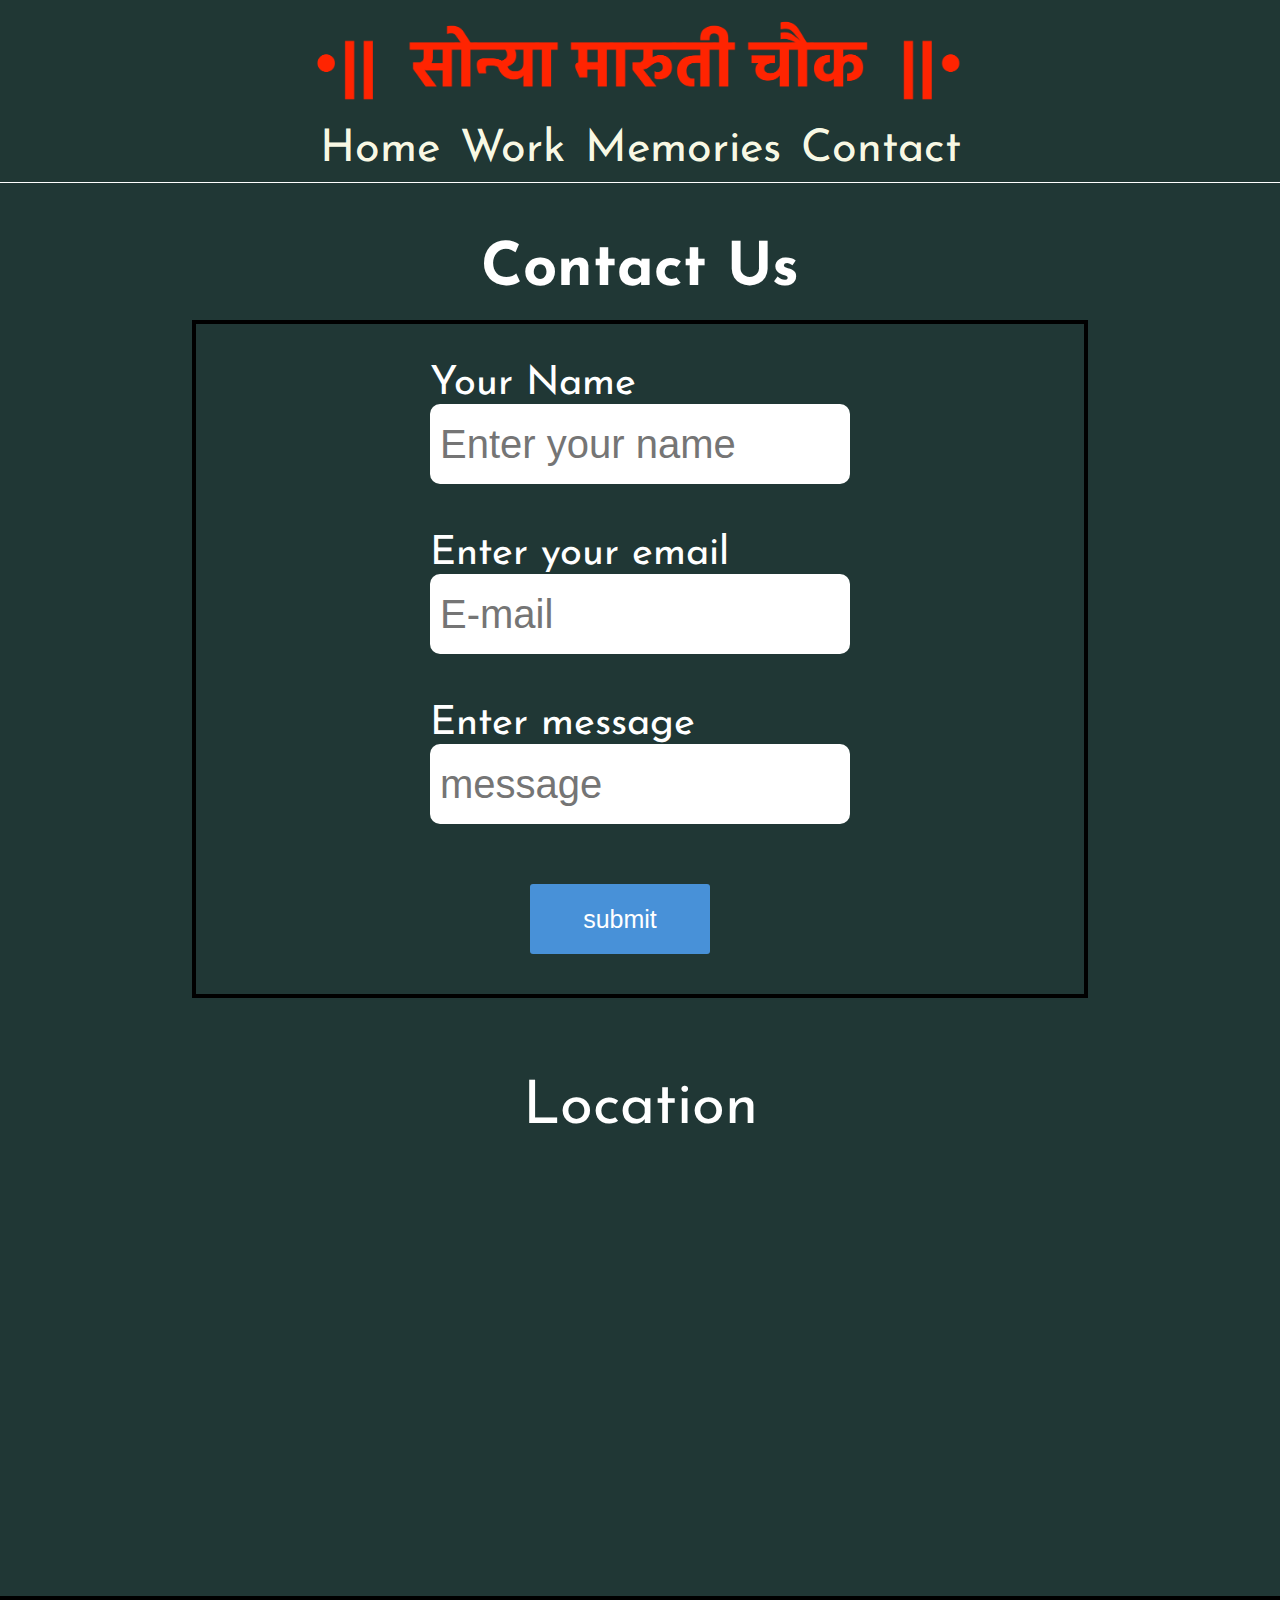
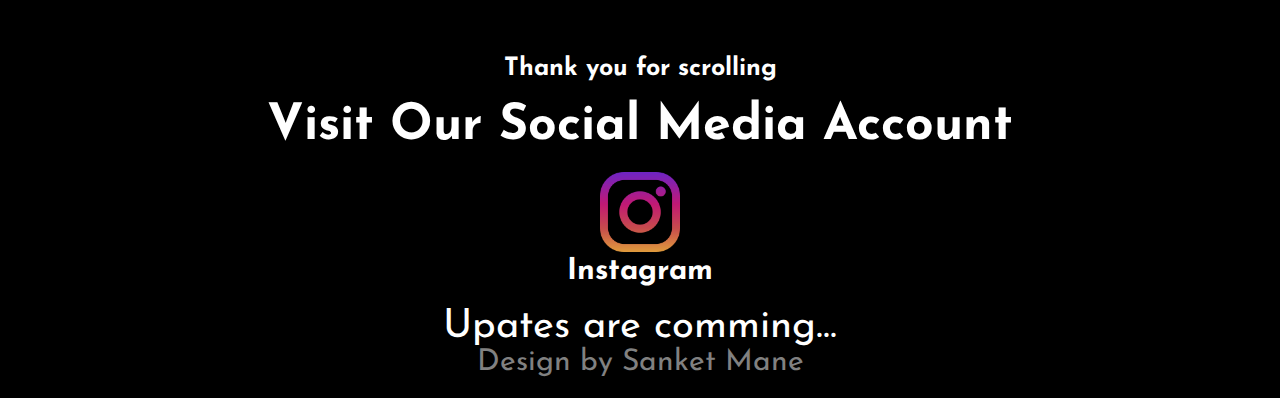
==== contact.html @ e2b0c28d "adding files" ====
<!DOCTYPE html>
<html lang="en">
<head>
    <meta charset="UTF-8">
    <title>sonya maruti chouk</title>
    <link rel="stylesheet" href="final.css">
    <link rel="preconnect" href="https://fonts.googleapis.com">
<link rel="preconnect" href="https://fonts.gstatic.com" crossorigin>
<link href="https://fonts.googleapis.com/css2?family=Josefin+Sans:ital,wght@0,100..700;1,100..700&display=swap" rel="stylesheet">
</head>
<body>
    <navbar>
        <div class="main-navbar">
            <div class="main-navbar-logo">
                <div class="logo-div"><img id="logo-id"src="./images/mandal.png" alt="logo"></div>
            </div>
            <div class="main-navbar-fun">
                <div class="home" ><li><a href="index.html">Home</a></li></div>
                <div class="work"><li><a href="work.html">Work</a></li></div>
                <div class="media" ><li><a href="memories.html">Memories</a></li></div>
                <div class="contact" ><li><a href="contact.html">Contact</a></li></div>
            </div>
        </div>
    </navbar>

<div>
    <div class="section-contact">
        <div class="contact-heading">
            <h4 id="contact">Contact Us</h4>
        </div>
    
        <div class="contact-content">
            <form action="#">

                <div class="name">
                    <label for="username">Your Name</label>
                    <input type="text" name="username" id="username" required autocapitalize="off" placeholder="Enter your name">
                </div>

                <div class="email">
                    <label for="email"> Enter your email</label>
                    <input type="email" name="email" id="email" autocomplete="off" required placeholder="E-mail">
                </div>

                <div class="message">
                    <label for="message"> Enter message</label>
                    <input type="message" name="message" id="message" autocomplete="off" required placeholder="message">
                </div>

                <button id="btn">submit</button>
            </form>
        </div>


        <div class="map">
            <p id="map-loc">Location</p>
            <iframe id="map-main" src="https://www.google.com/maps/embed?pb=!1m18!1m12!1m3!1d567.4681845193257!2d74.15631741715782!3d16.902799224222722!2m3!1f0!2f0!3f0!3m2!1i1024!2i768!4f13.1!3m3!1m2!1s0x3bc1a6f701679f43%3A0xf32b539c07f40e1a!2sSMC!5e0!3m2!1sen!2sin!4v1725465652658!5m2!1sen!2sin" width="600" height="450" style="border:0;" allowfullscreen="" loading="lazy" referrerpolicy="no-referrer-when-downgrade"></iframe>
        </div>

 
</div>



    <footer>
        <div class="footer-main">
            <div class="title">
                <h2>Thank you for scrolling</h2>
                <h5 id="title-visit">Visit Our Social Media Account</h5>
            </div>
            
            <div class="social-media">
                <div class="media-logo">
                    <a href="https://www.instagram.com/sonya_maruti_chowk?utm_source=ig_web_button_share_sheet&igsh=ZDNlZDc0MzIxNw=="><img id="insta" src="./images/instagram.png" alt="instgram"></a>
                </div>
                <h6>Instagram</h6>
            </div>
            <div class="updates">
                <h7>Upates are comming...</h7>
                <p class="sanket">Design by Sanket Mane</p>
            </div>
        </div>
    </footer>
</div>
</body>
</html>
---- final.css ----
*{
    margin:0;
    padding:0;
    box-sizing:border-box;
}

body{
    width:100vw;
    height:100vh;
    background-color:#203735;
    color:white;
    font-family: "Josefin Sans", sans-serif;
}
li{
    list-style:none;
    font-size:45px;
    
    &:active{
        color:#993933;
    }
}

a{
    text-decoration: none;
    color:#ffffeafc;
}

#bappa{
    padding-top: 40px;
    font-size: 40px;
    color:#2c2527;
}

h5{
    font-size:50px;
}

/* navbar section */

.main-navbar{
    width:100%;
    height:auto;
    display:flex;
    flex-direction: column;
    align-items:center;
    padding:10px;
    position: fixed;
    top:0;
    background-color:#203734;
    border-bottom:1px solid white;
}

#logo-id{
    width:660px;
}
.main-navbar-fun{
    width:100%;
    height: auto;
    display:flex;
    flex-direction:row;
    align-items: center;
    justify-content:center;
    padding-top:10px;
    
    gap:20px;
}


/* section start*/

.main-section{
    width:100%;
    height:auto;
    display:flex;
    flex-direction: column;
    
    align-items:center;
    margin-top:220px;
    
    
}

#smc-img{
    width:400px;
    height:400px;
    border-radius:50%;
    padding-top:3px;
    padding-right:3px;
    padding-left:3px;
    border:3px dotted white;
}
#name-img{
    width:780px;
}

.main-section-img2{
    width:100%;
    height:auto;
    display:flex;
    justify-content:center;
}

.profile{
    width:100vw;
    height:auto;
    display:flex;
    flex-direction:row;
    justify-content:space-around;
   
  
}
.tushar{
    width:100%;
    height: auto;
    padding-top:5px;
}
#adesh{
    width:290px;
    height:auto;
}
#tushar{
    width:280px;
    height:auto;  
    padding-top:12px; 
   
}

.ade,.tush{
    display: flex;
    flex-direction: column;
    align-items: center;
    font-size: 40px;
}

#ade, #up{
    width: 160px;
}

.about-div{
    width:100%;
    height :auto;
    padding:10px;
    margin:0 auto;
    display:flex;
    flex-direction: center;
    justify-content: center;
}

#about-info{
    max-width:80rem;
    text-align: center ;
}

#read-more{
    width:150px;
    height:40px;
    align-items:center;
    display:flex;
    justify-content:center;
    background-color:#4993dbfc;
    color:white;
    border:none;
    border-radius:3px;
    margin-top:10px;
   
    font-size: 25px;
    
    &:active{
       background-color:#144677fc;
    }
}

#btn{
    width:180px;
    height:70px;
    align-items:center;
    display:flex;
    justify-content:center;
    background-color:#4993dbfc;
    color:white;
    border:none;
    border-radius:3px;
    margin-top:10px;
   
    font-size: 25px;
    margin-left:100px ;
    
    &:active{
       background-color:#144677fc;
    }
}
.about-div-in{
    width:80%;
    height:auto;
    border:1px solid white;
    border-radius:20px 0 20px 0;
    padding:30px;
    display:flex;
    flex-direction: column;
    justify-content: center;
    align-items:center;
    margin-top: 30px;
}


.btn-div{
    width:100%;
    height:auto;
    display:flex;
    justify-content:center;
    padding:20px;
}

#about{
    font-size:60px;
    padding-left:20px;
    color:#eb4d14fc;
}
.bappa-main{
    width:100%;
    height:auto;
    display:flex;
    flex-direction:column;
    align-items:center;
    margin-top: 60px;
}

.bappa-main-1{
    width:100%;
    height:auto;
    display:flex;
    flex-direction: column;
    align-items: center;
    justify-content:center;
}

.bappa-1{
    width:70%;
    height:auto;
    background-color:white;
    display:flex;
    flex-direction: column;
    align-items:center;
    justify-content:center;
    border-radius:3px;
    padding:10px;
    margin-bottom:40px;
    padding-bottom: 50px;
}


#down-btn{
    width:80px;
    height:20px;
    background-color:#467dd3;
    color:white;
}
#bappa1{
    width:580px;
    height:auto;
    padding-top:30px;
}

.footer-main{
    width:100%;
    height:auto;
    display:flex;
    flex-direction:column;
    background-color:black;
    align-items:center;
    padding-top:40px;
}

.title{
    width:100%;
    height:auto;
    padding:20px;
    display:flex;
    flex-direction: column;
    align-items:center;
    justify-content:center;
}
#insta{
    width:80px;
    height:auto;
}

.social-media{
    width:100%;
    height:auto;
    display:flex;
    flex-direction: column;
    align-items:center;
    justify-content:center;
}
.updates{
    width:100%;
    height:auto;
    padding: 20px;
    display:flex;
    flex-direction:column;
    align-items:center;
    justify-content:center;
    
}

.sanket{
    font-size:30px;
    color:#818181;
    
}

.work-main{
    width:100%;
    height:auto;
    margin-top:12rem;
    padding:20px;
}

#must{
   
    align-content: center;
    font-size:20px;
    color:#ff5540;
}
.memories-main{
    margin-top:17rem;
    padding-bottom: 30px;
}

.videos{
    width:100%;
    height:auto;
    
    display:flex;
    flex-direction: column;
    align-items:center;
    justify-content:center;
}

iframe{
    border-radius:8px;
    margin-bottom:8px;
}
.des{
    font-size: 40px;
    margin-top:6px;
}
.title-mem{
    width:100%;
    height:auto;
    display:flex;
    align-items:center;
    justify-content:center;
    margin-bottom:8px;
    
}

#old{
    font-size:60px;
    color:white;
}
.main-video{
    width:60%;
    height:auto;
    display:flex;
    flex-direction: column;
    align-items:center;
    justify-content:center;
    padding:20px;
    background-color:white;
    border-radius:10px;
    margin-top:8px;
    color:#4f1d0d;
    font-size:20px;
    
}
h7{
    font-size: 40px;
}


h6{
    font-size:30px;
}

h2{
    font-size: 25px;
    padding-bottom: 20px;
}

.work-info{
    width: 100%;
    height: auto;
    padding: 30px;

    display: flex;
    flex-direction: column;
    
    align-items: center;
    justify-content: center;
}


.section-contact{
    width: 100%;
    height: auto;
    margin-top: 15rem;
    display: flex;
    flex-direction: column;
    align-items: center;
    justify-content: center;

}

.contact-heading{
    width: 100%;
    height: auto;
    display: flex;
    align-items: center;
    justify-content: center;

}
#contact{
    font-size: 60px;
    padding-bottom: 20px;
}

.contact-content{
    width: 70%;
    height: auto;
    display: flex;
    align-items: center;
    justify-content: center;
    border: 4px solid black;
    margin-bottom: 20px;
    padding: 40px;
  
}

.name, .message, .email{
    width: 100%;
    height: auto;
    display: flex;
    flex-direction: column;
    padding-bottom: 50px;
    
}
#username, #email, #message{
    width: 420px;
    height: 80px;
    font-size: 40px;
    padding-left: 10px;
    border: none;
    border-radius: 10px;
    outline: 0;
}

#message{
    width: 420px;
    height: 80px;
    font-size: 40px;
    padding-left: 10px;
    border: none;
    border-radius: 10px;
    outline: 0;
}
label{
    font-size: 40px;
}

.map{
    width: 100%;
    height: auto;
    display: flex;
    flex-direction: column;
    align-items: center;
    justify-content: center;
    margin-top: 60px;
}
#map-loc{
    font-size: 60px;
}

#map-main{
    width: 80%;
    padding-top: 20px;
    padding-bottom: 20px;
    
}

.check{
    padding-bottom: 30px;
}
#pht{
    font-size: 60px;
}
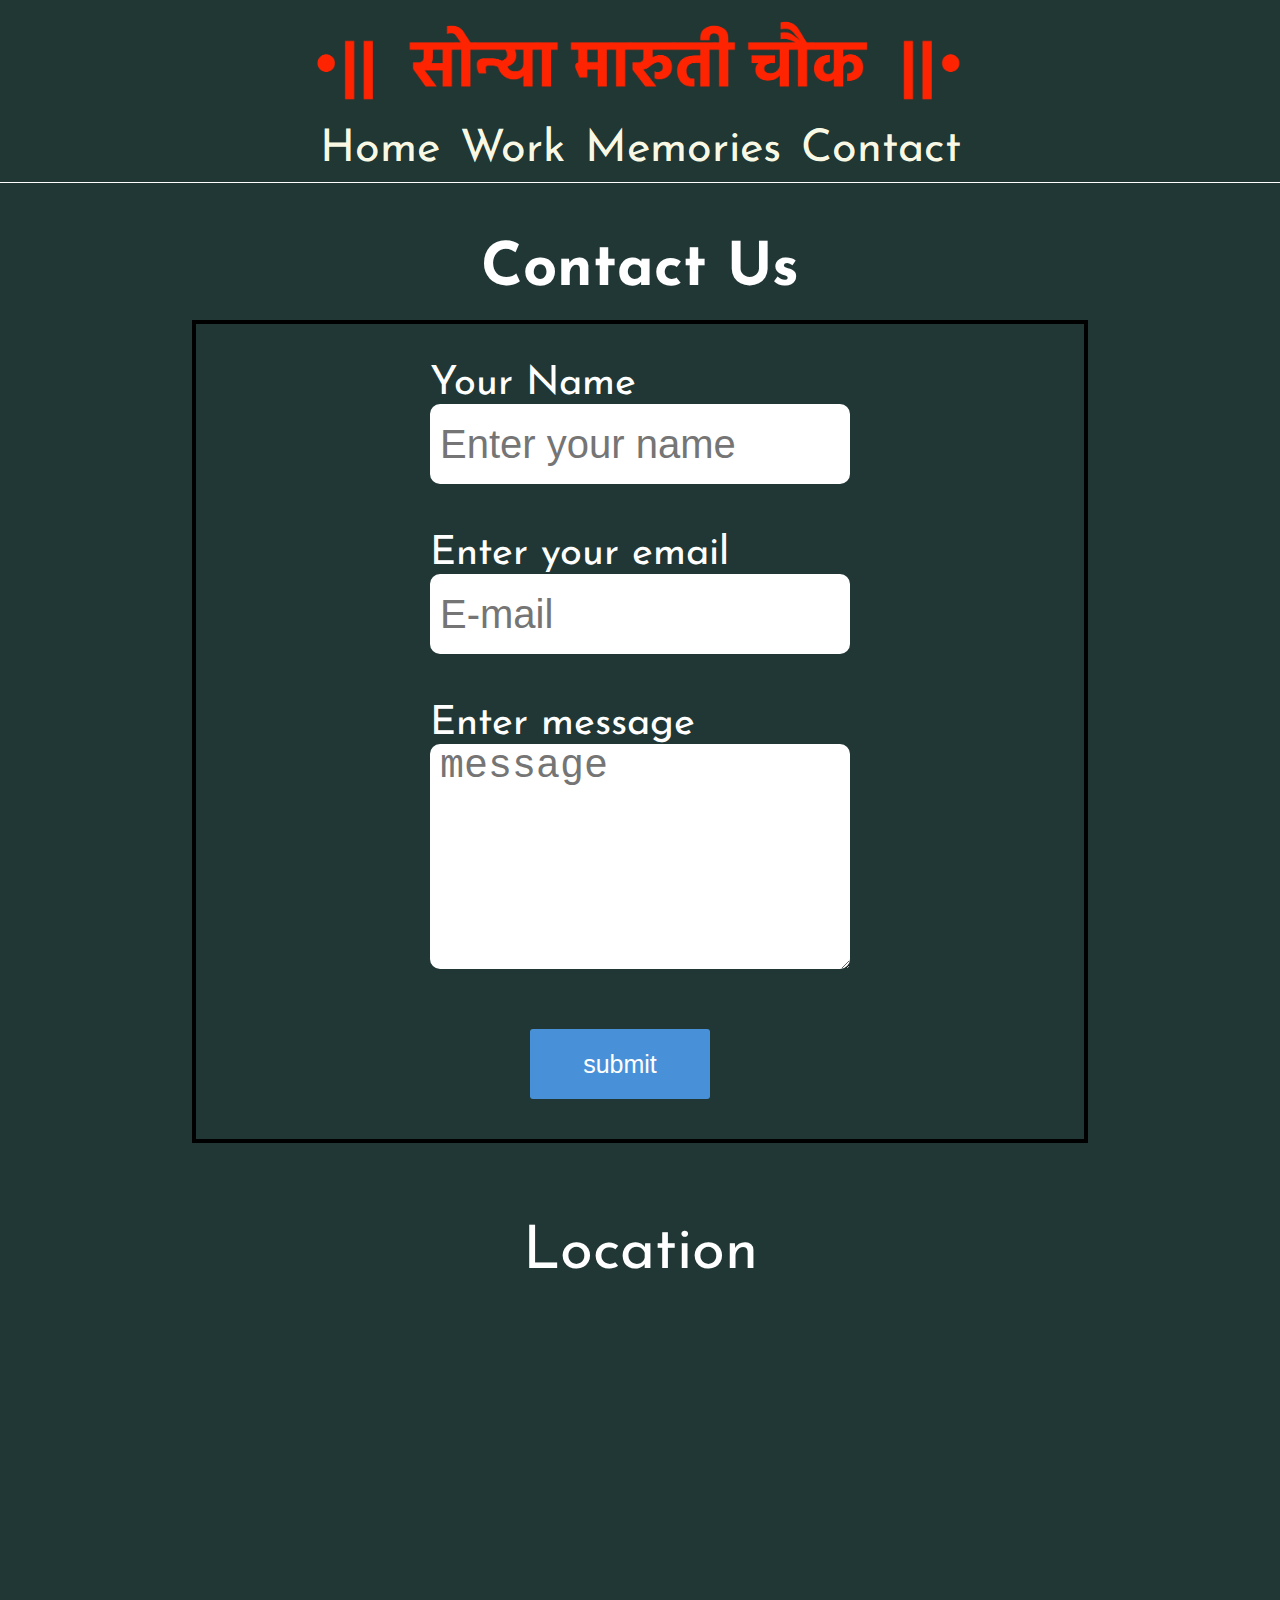
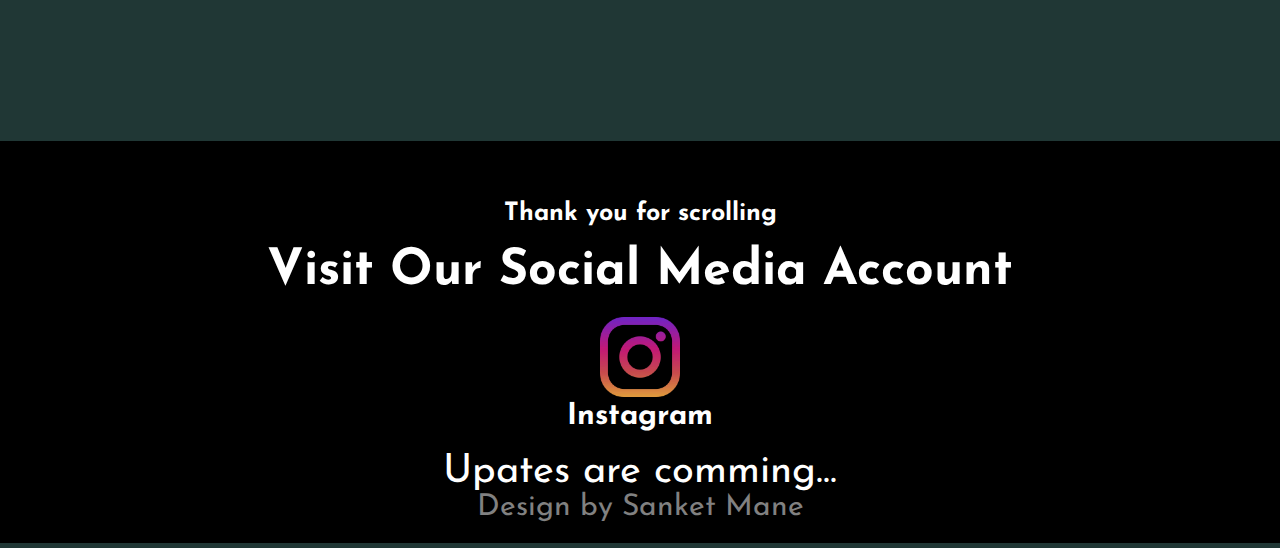
==== commit 71f49b39: "updated" ====
--- a/contact.html
+++ b/contact.html
@@ -1,86 +1,86 @@
-<!DOCTYPE html>
-<html lang="en">
-<head>
-    <meta charset="UTF-8">
-    <title>sonya maruti chouk</title>
-    <link rel="stylesheet" href="final.css">
-    <link rel="preconnect" href="https://fonts.googleapis.com">
-<link rel="preconnect" href="https://fonts.gstatic.com" crossorigin>
-<link href="https://fonts.googleapis.com/css2?family=Josefin+Sans:ital,wght@0,100..700;1,100..700&display=swap" rel="stylesheet">
-</head>
-<body>
-    <navbar>
-        <div class="main-navbar">
-            <div class="main-navbar-logo">
-                <div class="logo-div"><img id="logo-id"src="./images/mandal.png" alt="logo"></div>
-            </div>
-            <div class="main-navbar-fun">
-                <div class="home" ><li><a href="index.html">Home</a></li></div>
-                <div class="work"><li><a href="work.html">Work</a></li></div>
-                <div class="media" ><li><a href="memories.html">Memories</a></li></div>
-                <div class="contact" ><li><a href="contact.html">Contact</a></li></div>
-            </div>
-        </div>
-    </navbar>
-
-<div>
-    <div class="section-contact">
-        <div class="contact-heading">
-            <h4 id="contact">Contact Us</h4>
-        </div>
-    
-        <div class="contact-content">
-            <form action="#">
-
-                <div class="name">
-                    <label for="username">Your Name</label>
-                    <input type="text" name="username" id="username" required autocapitalize="off" placeholder="Enter your name">
-                </div>
-
-                <div class="email">
-                    <label for="email"> Enter your email</label>
-                    <input type="email" name="email" id="email" autocomplete="off" required placeholder="E-mail">
-                </div>
-
-                <div class="message">
-                    <label for="message"> Enter message</label>
-                    <input type="message" name="message" id="message" autocomplete="off" required placeholder="message">
-                </div>
-
-                <button id="btn">submit</button>
-            </form>
-        </div>
-
-
-        <div class="map">
-            <p id="map-loc">Location</p>
-            <iframe id="map-main" src="https://www.google.com/maps/embed?pb=!1m18!1m12!1m3!1d567.4681845193257!2d74.15631741715782!3d16.902799224222722!2m3!1f0!2f0!3f0!3m2!1i1024!2i768!4f13.1!3m3!1m2!1s0x3bc1a6f701679f43%3A0xf32b539c07f40e1a!2sSMC!5e0!3m2!1sen!2sin!4v1725465652658!5m2!1sen!2sin" width="600" height="450" style="border:0;" allowfullscreen="" loading="lazy" referrerpolicy="no-referrer-when-downgrade"></iframe>
-        </div>
-
- 
-</div>
-
-
-
-    <footer>
-        <div class="footer-main">
-            <div class="title">
-                <h2>Thank you for scrolling</h2>
-                <h5 id="title-visit">Visit Our Social Media Account</h5>
-            </div>
-            
-            <div class="social-media">
-                <div class="media-logo">
-                    <a href="https://www.instagram.com/sonya_maruti_chowk?utm_source=ig_web_button_share_sheet&igsh=ZDNlZDc0MzIxNw=="><img id="insta" src="./images/instagram.png" alt="instgram"></a>
-                </div>
-                <h6>Instagram</h6>
-            </div>
-            <div class="updates">
-                <h7>Upates are comming...</h7>
-                <p class="sanket">Design by Sanket Mane</p>
-            </div>
-        </div>
-    </footer>
-</div>
-</body>
+<!DOCTYPE html>
+<html lang="en">
+<head>
+    <meta charset="UTF-8">
+    <title>sonya maruti chouk</title>
+    <link rel="stylesheet" href="final.css">
+    <link rel="preconnect" href="https://fonts.googleapis.com">
+<link rel="preconnect" href="https://fonts.gstatic.com" crossorigin>
+<link href="https://fonts.googleapis.com/css2?family=Josefin+Sans:ital,wght@0,100..700;1,100..700&display=swap" rel="stylesheet">
+</head>
+<body>
+    <navbar>
+        <div class="main-navbar">
+            <div class="main-navbar-logo">
+                <div class="logo-div"><img id="logo-id"src="./images/chowck.webp" alt="logo"></div>
+            </div>
+            <div class="main-navbar-fun">
+                <div class="home" ><li><a href="index.html">Home</a></li></div>
+                <div class="work"><li><a href="work.html">Work</a></li></div>
+                <div class="media" ><li><a href="memories.html">Memories</a></li></div>
+                <div class="contact" ><li><a href="contact.html">Contact</a></li></div>
+            </div>
+        </div>
+    </navbar>
+
+<div>
+    <div class="section-contact">
+        <div class="contact-heading">
+            <h4 id="contact">Contact Us</h4>
+        </div>
+    
+        <div class="contact-content">
+            <form action="https://formspree.io/f/xovabnlg" method="POST">
+
+                <div class="name">
+                    <label for="username">Your Name</label>
+                    <input type="text" name="username" id="username" required autocapitalize="off" placeholder="Enter your name">
+                </div>
+
+                <div class="email">
+                    <label for="email"> Enter your email</label>
+                    <input type="email" name="email" id="email" autocomplete="off" required placeholder="E-mail">
+                </div>
+
+                <div class="message">
+                    <label for="message"> Enter message</label>
+                    <textarea name="message" id="message" autocomplete="off" required placeholder="message" rows="5" cols="50" ></textarea>
+                </div>
+
+                <button id="btn" type="submit">submit</button>
+            </form>
+        </div>
+
+
+        <div class="map">
+            <p id="map-loc">Location</p>
+            <iframe id="map-main" src="https://www.google.com/maps/embed?pb=!1m18!1m12!1m3!1d567.4681845193257!2d74.15631741715782!3d16.902799224222722!2m3!1f0!2f0!3f0!3m2!1i1024!2i768!4f13.1!3m3!1m2!1s0x3bc1a6f701679f43%3A0xf32b539c07f40e1a!2sSMC!5e0!3m2!1sen!2sin!4v1725465652658!5m2!1sen!2sin" width="600" height="450" style="border:0;" allowfullscreen="" loading="lazy" referrerpolicy="no-referrer-when-downgrade"></iframe>
+        </div>
+
+ 
+</div>
+
+
+
+    <footer>
+        <div class="footer-main">
+            <div class="title">
+                <h2>Thank you for scrolling</h2>
+                <h5 id="title-visit">Visit Our Social Media Account</h5>
+            </div>
+            
+            <div class="social-media">
+                <div class="media-logo">
+                    <a href="https://www.instagram.com/sonya_maruti_chowk?utm_source=ig_web_button_share_sheet&igsh=ZDNlZDc0MzIxNw=="><img id="insta" src="./images/instagram.webp" alt="instgram"></a>
+                </div>
+                <h6>Instagram</h6>
+            </div>
+            <div class="updates">
+                <h7>Upates are comming...</h7>
+                <p class="sanket">Design by Sanket Mane</p>
+            </div>
+        </div>
+    </footer>
+</div>
+</body>
 </html>--- a/final.css
+++ b/final.css
@@ -14,7 +14,7 @@
 li{
     list-style:none;
     font-size:45px;
-    
+
     &:active{
         color:#993933;
     }
@@ -61,7 +61,7 @@
     align-items: center;
     justify-content:center;
     padding-top:10px;
-    
+
     gap:20px;
 }
 
@@ -73,11 +73,11 @@
     height:auto;
     display:flex;
     flex-direction: column;
-    
+
     align-items:center;
     margin-top:220px;
-    
-    
+
+
 }
 
 #smc-img{
@@ -106,8 +106,8 @@
     display:flex;
     flex-direction:row;
     justify-content:space-around;
-   
-  
+
+
 }
 .tushar{
     width:100%;
@@ -122,7 +122,7 @@
     width:280px;
     height:auto;  
     padding-top:12px; 
-   
+
 }
 
 .ade,.tush{
@@ -162,9 +162,9 @@
     border:none;
     border-radius:3px;
     margin-top:10px;
-   
+
     font-size: 25px;
-    
+
     &:active{
        background-color:#144677fc;
     }
@@ -181,10 +181,10 @@
     border:none;
     border-radius:3px;
     margin-top:10px;
-   
+
     font-size: 25px;
     margin-left:100px ;
-    
+
     &:active{
        background-color:#144677fc;
     }
@@ -301,13 +301,13 @@
     flex-direction:column;
     align-items:center;
     justify-content:center;
-    
+
 }
 
 .sanket{
     font-size:30px;
     color:#818181;
-    
+
 }
 
 .work-main{
@@ -318,7 +318,7 @@
 }
 
 #must{
-   
+
     align-content: center;
     font-size:20px;
     color:#ff5540;
@@ -331,7 +331,7 @@
 .videos{
     width:100%;
     height:auto;
-    
+
     display:flex;
     flex-direction: column;
     align-items:center;
@@ -353,7 +353,7 @@
     align-items:center;
     justify-content:center;
     margin-bottom:8px;
-    
+
 }
 
 #old{
@@ -373,7 +373,7 @@
     margin-top:8px;
     color:#4f1d0d;
     font-size:20px;
-    
+
 }
 h7{
     font-size: 40px;
@@ -396,7 +396,7 @@
 
     display: flex;
     flex-direction: column;
-    
+
     align-items: center;
     justify-content: center;
 }
@@ -435,7 +435,7 @@
     border: 4px solid black;
     margin-bottom: 20px;
     padding: 40px;
-  
+
 }
 
 .name, .message, .email{
@@ -444,7 +444,7 @@
     display: flex;
     flex-direction: column;
     padding-bottom: 50px;
-    
+
 }
 #username, #email, #message{
     width: 420px;
@@ -458,7 +458,7 @@
 
 #message{
     width: 420px;
-    height: 80px;
+    height: 100%;
     font-size: 40px;
     padding-left: 10px;
     border: none;
@@ -486,7 +486,7 @@
     width: 80%;
     padding-top: 20px;
     padding-bottom: 20px;
-    
+
 }
 
 .check{
